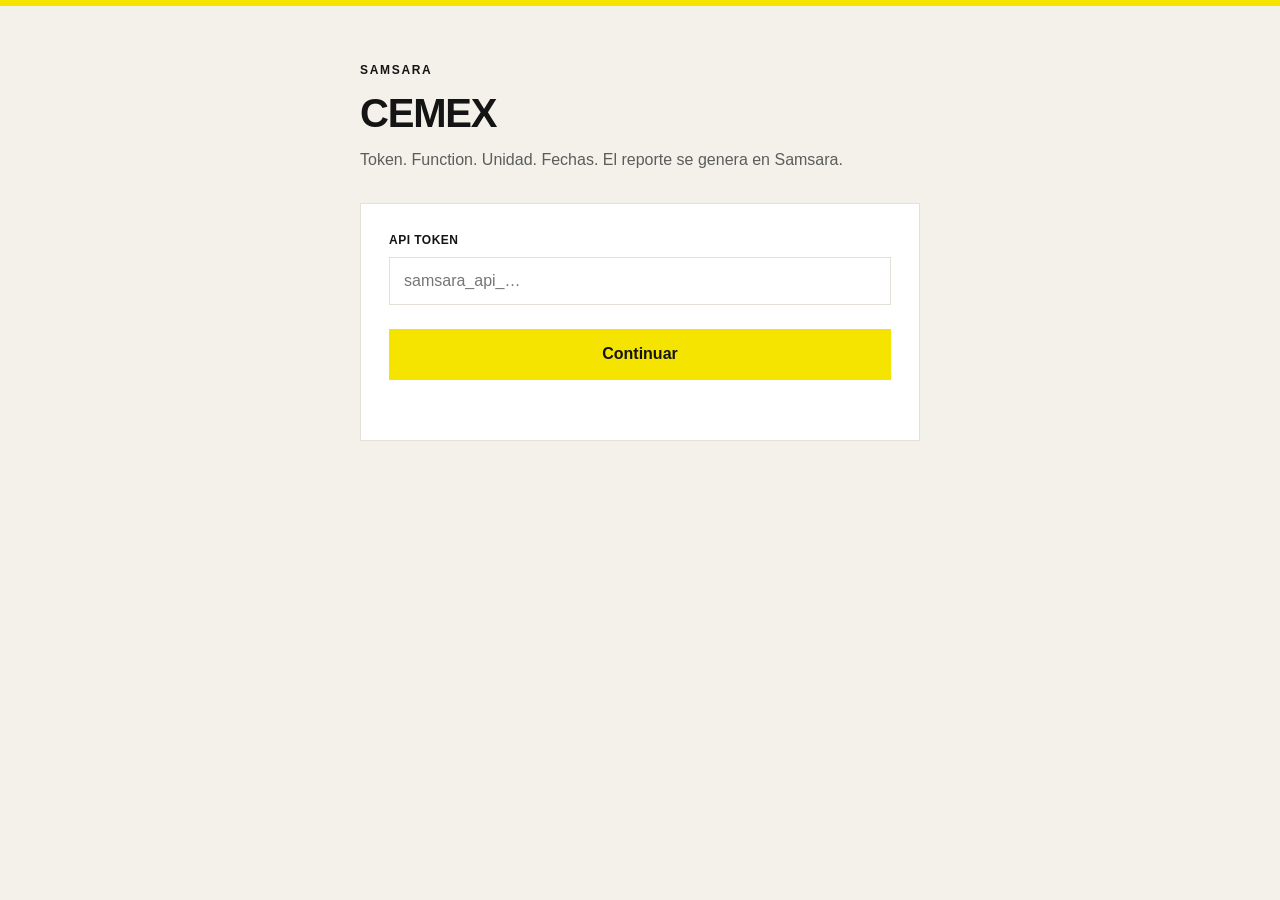
==== web/index.html @ b07625d7 "Mostrar las Functions del portal aunque Samsara no las liste. Co-authored-by: Cursor <cursoragent@cu" ====
<!DOCTYPE html>
<html lang="es">
  <head>
    <meta charset="utf-8" />
    <meta name="viewport" content="width=device-width, initial-scale=1" />
    <title>CEMEX · Samsara</title>
    <link rel="stylesheet" href="./styles.css?v=5" />
  </head>
  <body>
    <div class="signal" aria-hidden="true"></div>
    <main class="shell">
      <header>
        <p class="brand">Samsara</p>
        <h1>CEMEX</h1>
        <p class="lede">Token. Function. Unidad. Fechas. El reporte se genera en Samsara.</p>
      </header>

      <section id="gate" class="card">
        <label for="token">API token</label>
        <input
          id="token"
          type="password"
          autocomplete="off"
          spellcheck="false"
          placeholder="samsara_api_…"
        />
        <button id="unlock" type="button">Continuar</button>
        <p id="gateStatus" class="status" role="status"></p>
      </section>

      <section id="workspace" class="hidden">
        <section class="card">
          <div class="toolbar">
            <p id="fleetMeta" class="hint"></p>
            <button id="lock" type="button" class="ghost">Salir</button>
          </div>

          <label for="function">Function</label>
          <select id="function"></select>

          <label for="filter">Unidad</label>
          <input id="filter" type="search" placeholder="Buscar nombre, placa o id" autocomplete="off" />
          <select id="vehicle"></select>

          <div class="row">
            <div>
              <label for="start">Inicio</label>
              <input id="start" type="date" />
            </div>
            <div>
              <label for="end">Fin</label>
              <input id="end" type="date" />
            </div>
          </div>

          <button id="generate" type="button">Generar reporte</button>
          <p id="status" class="status" role="status"></p>
        </section>

        <section id="result" class="card hidden">
          <p class="eyebrow">Listo en Samsara Storage</p>
          <p id="resultSummary"></p>
          <p id="storagePath" class="path"></p>
          <p id="correlation" class="hint"></p>
          <div class="actions">
            <a id="storageLink" class="button-link" href="#" target="_blank" rel="noopener">Abrir Storage</a>
            <a id="functionLink" class="button-link ghost-link" href="#" target="_blank" rel="noopener">Ver Function</a>
          </div>
        </section>
      </section>
    </main>
    <script src="./app.js?v=5" type="module"></script>
  </body>
</html>
---- web/styles.css ----
:root {
  --ink: #141414;
  --muted: #5c5c5c;
  --line: #e4e0d5;
  --bg: #f3f1ea;
  --card: #ffffff;
  --signal: #f4e400;
  --signal-hover: #e6d60a;
  --ok: #1f6b3a;
  --err: #b42318;
}

* {
  box-sizing: border-box;
}

body {
  margin: 0;
  min-height: 100vh;
  background: var(--bg);
  color: var(--ink);
  font: 16px/1.4 "Helvetica Neue", Helvetica, Arial, sans-serif;
}

.signal {
  height: 6px;
  background: var(--signal);
}

.shell {
  width: min(560px, calc(100% - 40px));
  margin: 56px auto 96px;
}

.brand {
  margin: 0 0 6px;
  font-size: 12px;
  font-weight: 700;
  letter-spacing: 0.14em;
  text-transform: uppercase;
}

h1 {
  margin: 0 0 8px;
  font-size: 40px;
  font-weight: 650;
  letter-spacing: -0.03em;
}

.lede,
.compare {
  margin: 0 0 32px;
  color: var(--muted);
}

.card {
  background: var(--card);
  border: 1px solid var(--line);
  padding: 28px;
}

label {
  display: block;
  margin: 18px 0 8px;
  font-size: 12px;
  font-weight: 700;
  letter-spacing: 0.04em;
  text-transform: uppercase;
}

.card > label:first-child,
.toolbar + label {
  margin-top: 0;
}

input,
select,
button,
.button-link {
  width: 100%;
  font: inherit;
}

input,
select {
  border: 1px solid var(--line);
  border-radius: 0;
  padding: 12px 14px;
  background: #fff;
  color: var(--ink);
}

input:focus,
select:focus {
  outline: 2px solid var(--ink);
  outline-offset: 1px;
}

.row {
  display: grid;
  grid-template-columns: 1fr 1fr;
  gap: 12px;
}

button,
.button-link {
  display: inline-block;
  margin-top: 24px;
  border: 0;
  border-radius: 0;
  padding: 14px 16px;
  background: var(--signal);
  color: var(--ink);
  font-weight: 700;
  text-align: center;
  text-decoration: none;
  cursor: pointer;
}

button:hover,
.button-link:hover {
  background: var(--signal-hover);
}

button:disabled {
  opacity: 0.45;
  cursor: not-allowed;
}

.actions {
  display: grid;
  grid-template-columns: 1fr 1fr;
  gap: 12px;
}

.actions > * {
  margin-top: 16px;
}

.ghost-link {
  background: transparent;
  border: 1px solid var(--ink);
}

.ghost-link:hover {
  background: #fffbe0;
}

.status {
  min-height: 1.3em;
  margin: 14px 0 0;
  color: var(--muted);
  font-size: 14px;
}

.status.ok {
  color: var(--ok);
}

.status.err {
  color: var(--err);
}

.hint {
  margin: 0;
  color: var(--muted);
  font-size: 13px;
}

.eyebrow {
  margin: 0 0 8px;
  font-size: 12px;
  font-weight: 700;
  letter-spacing: 0.08em;
  text-transform: uppercase;
}

.path {
  margin: 12px 0;
  padding: 12px;
  background: var(--bg);
  font: 12px/1.45 ui-monospace, Menlo, monospace;
  word-break: break-all;
}

.toolbar {
  display: flex;
  justify-content: space-between;
  align-items: center;
  gap: 12px;
  margin-bottom: 20px;
}

button.ghost {
  width: auto;
  margin-top: 0;
  padding: 8px 12px;
  background: transparent;
  border: 1px solid var(--line);
  font-weight: 600;
}

button.ghost:hover {
  background: var(--bg);
}

.hidden {
  display: none;
}

@media (max-width: 640px) {
  h1 {
    font-size: 32px;
  }

  .row,
  .actions {
    grid-template-columns: 1fr;
  }
}
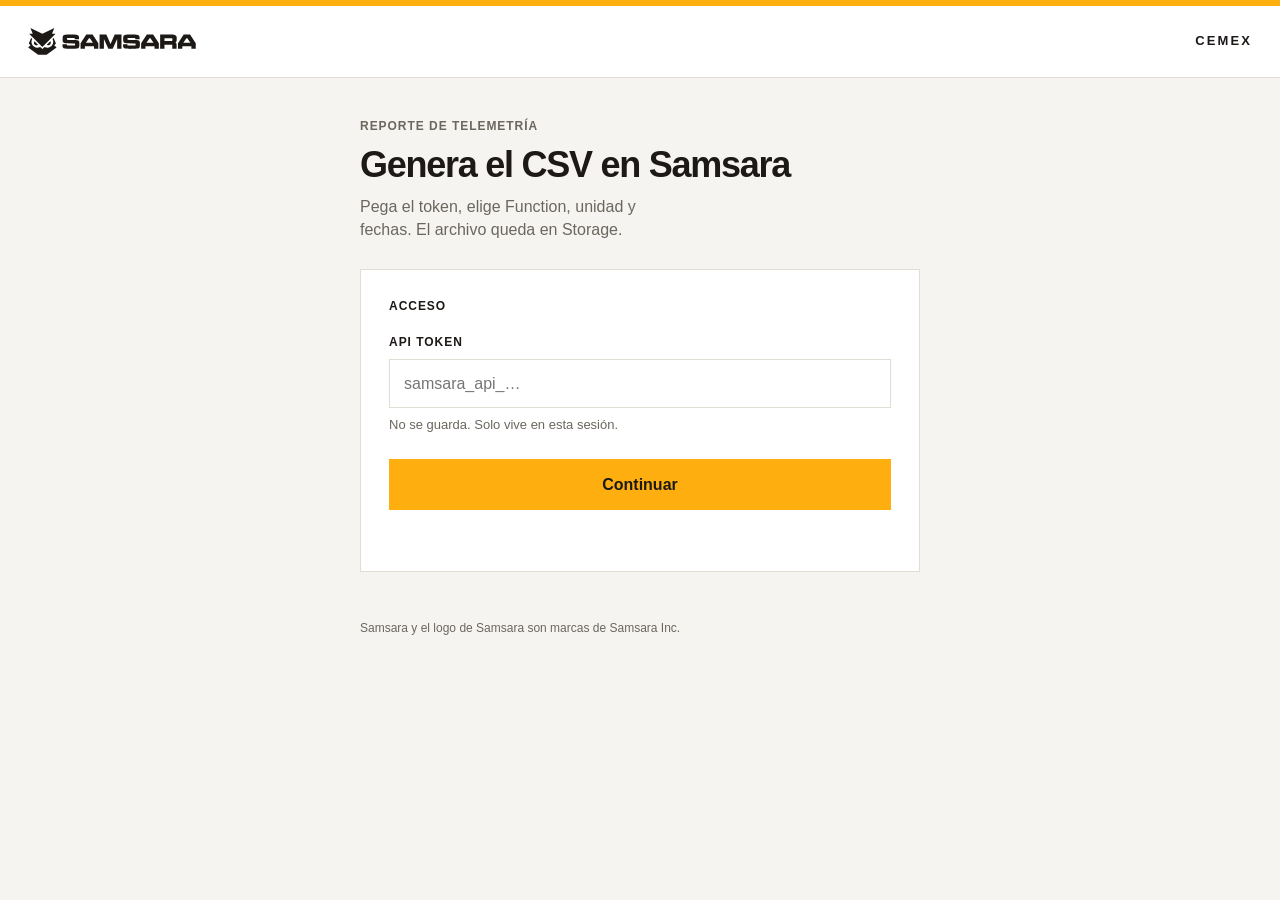
==== commit fbf021ef: "Poner el logo oficial de Samsara y pulir el portal. Co-authored-by: Cursor <cursoragent@cursor.com>" ====
--- a/web/index.html
+++ b/web/index.html
@@ -4,18 +4,27 @@
     <meta charset="utf-8" />
     <meta name="viewport" content="width=device-width, initial-scale=1" />
     <title>CEMEX · Samsara</title>
-    <link rel="stylesheet" href="./styles.css?v=5" />
+    <link rel="icon" href="./logo-samsara-mark.svg" type="image/svg+xml" />
+    <link rel="stylesheet" href="./styles.css?v=6" />
   </head>
   <body>
     <div class="signal" aria-hidden="true"></div>
+    <header class="topbar">
+      <a class="logo" href="https://www.samsara.com" target="_blank" rel="noopener" aria-label="Samsara">
+        <img src="./logo-samsara.svg" alt="Samsara" width="168" height="27" />
+      </a>
+      <p class="topbar-product">CEMEX</p>
+    </header>
+
     <main class="shell">
-      <header>
-        <p class="brand">Samsara</p>
-        <h1>CEMEX</h1>
-        <p class="lede">Token. Function. Unidad. Fechas. El reporte se genera en Samsara.</p>
-      </header>
+      <section class="intro">
+        <p class="kicker">Reporte de telemetría</p>
+        <h1>Genera el CSV en Samsara</h1>
+        <p class="lede">Pega el token, elige Function, unidad y fechas. El archivo queda en Storage.</p>
+      </section>
 
       <section id="gate" class="card">
+        <p class="card-title">Acceso</p>
         <label for="token">API token</label>
         <input
           id="token"
@@ -24,6 +33,7 @@
           spellcheck="false"
           placeholder="samsara_api_…"
         />
+        <p class="field-help">No se guarda. Solo vive en esta sesión.</p>
         <button id="unlock" type="button">Continuar</button>
         <p id="gateStatus" class="status" role="status"></p>
       </section>
@@ -34,6 +44,8 @@
             <p id="fleetMeta" class="hint"></p>
             <button id="lock" type="button" class="ghost">Salir</button>
           </div>
+
+          <p class="card-title">Corrida</p>
 
           <label for="function">Function</label>
           <select id="function"></select>
@@ -52,12 +64,13 @@
               <input id="end" type="date" />
             </div>
           </div>
+          <p class="field-help">Hasta 7 días. El CSV se escribe en Samsara Storage.</p>
 
           <button id="generate" type="button">Generar reporte</button>
           <p id="status" class="status" role="status"></p>
         </section>
 
-        <section id="result" class="card hidden">
+        <section id="result" class="card result hidden">
           <p class="eyebrow">Listo en Samsara Storage</p>
           <p id="resultSummary"></p>
           <p id="storagePath" class="path"></p>
@@ -69,6 +82,10 @@
         </section>
       </section>
     </main>
-    <script src="./app.js?v=5" type="module"></script>
+
+    <footer class="foot">
+      Samsara y el logo de Samsara son marcas de Samsara Inc.
+    </footer>
+    <script src="./app.js?v=6" type="module"></script>
   </body>
 </html>
--- a/web/styles.css
+++ b/web/styles.css
@@ -1,11 +1,11 @@
 :root {
-  --ink: #141414;
-  --muted: #5c5c5c;
-  --line: #e4e0d5;
-  --bg: #f3f1ea;
+  --ink: #1c1917;
+  --muted: #6b675f;
+  --line: #e0ddd5;
+  --bg: #f5f4f1;
   --card: #ffffff;
-  --signal: #f4e400;
-  --signal-hover: #e6d60a;
+  --signal: #feaf0f;
+  --signal-hover: #f09f00;
   --ok: #1f6b3a;
   --err: #b42318;
 }
@@ -19,7 +19,7 @@
   min-height: 100vh;
   background: var(--bg);
   color: var(--ink);
-  font: 16px/1.4 "Helvetica Neue", Helvetica, Arial, sans-serif;
+  font: 16px/1.45 "Helvetica Neue", Helvetica, Arial, sans-serif;
 }
 
 .signal {
@@ -27,30 +27,73 @@
   background: var(--signal);
 }
 
+.topbar {
+  display: flex;
+  align-items: center;
+  justify-content: space-between;
+  gap: 16px;
+  min-height: 72px;
+  padding: 0 28px;
+  background: #fff;
+  border-bottom: 1px solid var(--line);
+}
+
+.logo {
+  display: flex;
+  align-items: center;
+  line-height: 0;
+}
+
+.logo img {
+  display: block;
+  width: 168px;
+  height: auto;
+}
+
+.topbar-product {
+  margin: 0;
+  font-size: 13px;
+  font-weight: 700;
+  letter-spacing: 0.16em;
+  text-transform: uppercase;
+}
+
 .shell {
   width: min(560px, calc(100% - 40px));
-  margin: 56px auto 96px;
-}
-
-.brand {
-  margin: 0 0 6px;
+  margin: 40px auto 48px;
+}
+
+.intro {
+  margin-bottom: 28px;
+}
+
+.kicker,
+.eyebrow,
+label,
+.card-title {
   font-size: 12px;
   font-weight: 700;
-  letter-spacing: 0.14em;
+  letter-spacing: 0.08em;
   text-transform: uppercase;
 }
 
+.kicker {
+  margin: 0 0 10px;
+  color: var(--muted);
+}
+
 h1 {
-  margin: 0 0 8px;
-  font-size: 40px;
+  margin: 0 0 10px;
+  font-size: 36px;
   font-weight: 650;
-  letter-spacing: -0.03em;
-}
-
-.lede,
-.compare {
-  margin: 0 0 32px;
-  color: var(--muted);
+  letter-spacing: -0.035em;
+  line-height: 1.1;
+}
+
+.lede {
+  margin: 0;
+  color: var(--muted);
+  max-width: 36ch;
 }
 
 .card {
@@ -59,18 +102,29 @@
   padding: 28px;
 }
 
+.card + .card,
+#workspace .card + .card {
+  margin-top: 16px;
+}
+
+.card-title {
+  margin: 0 0 18px;
+}
+
 label {
   display: block;
   margin: 18px 0 8px;
-  font-size: 12px;
-  font-weight: 700;
-  letter-spacing: 0.04em;
-  text-transform: uppercase;
-}
-
-.card > label:first-child,
-.toolbar + label {
+}
+
+.card > label:first-of-type,
+.card-title + label {
   margin-top: 0;
+}
+
+.field-help {
+  margin: 8px 0 0;
+  color: var(--muted);
+  font-size: 13px;
 }
 
 input,
@@ -88,6 +142,10 @@
   padding: 12px 14px;
   background: #fff;
   color: var(--ink);
+}
+
+#filter {
+  margin-bottom: 8px;
 }
 
 input:focus,
@@ -143,7 +201,7 @@
 }
 
 .ghost-link:hover {
-  background: #fffbe0;
+  background: #fff6e0;
 }
 
 .status {
@@ -169,10 +227,6 @@
 
 .eyebrow {
   margin: 0 0 8px;
-  font-size: 12px;
-  font-weight: 700;
-  letter-spacing: 0.08em;
-  text-transform: uppercase;
 }
 
 .path {
@@ -204,13 +258,33 @@
   background: var(--bg);
 }
 
+.result {
+  border-color: var(--ink);
+}
+
+.foot {
+  width: min(560px, calc(100% - 40px));
+  margin: 0 auto 48px;
+  color: var(--muted);
+  font-size: 12px;
+}
+
 .hidden {
   display: none;
 }
 
 @media (max-width: 640px) {
+  .topbar {
+    padding: 0 20px;
+    min-height: 64px;
+  }
+
+  .logo img {
+    width: 132px;
+  }
+
   h1 {
-    font-size: 32px;
+    font-size: 30px;
   }
 
   .row,
